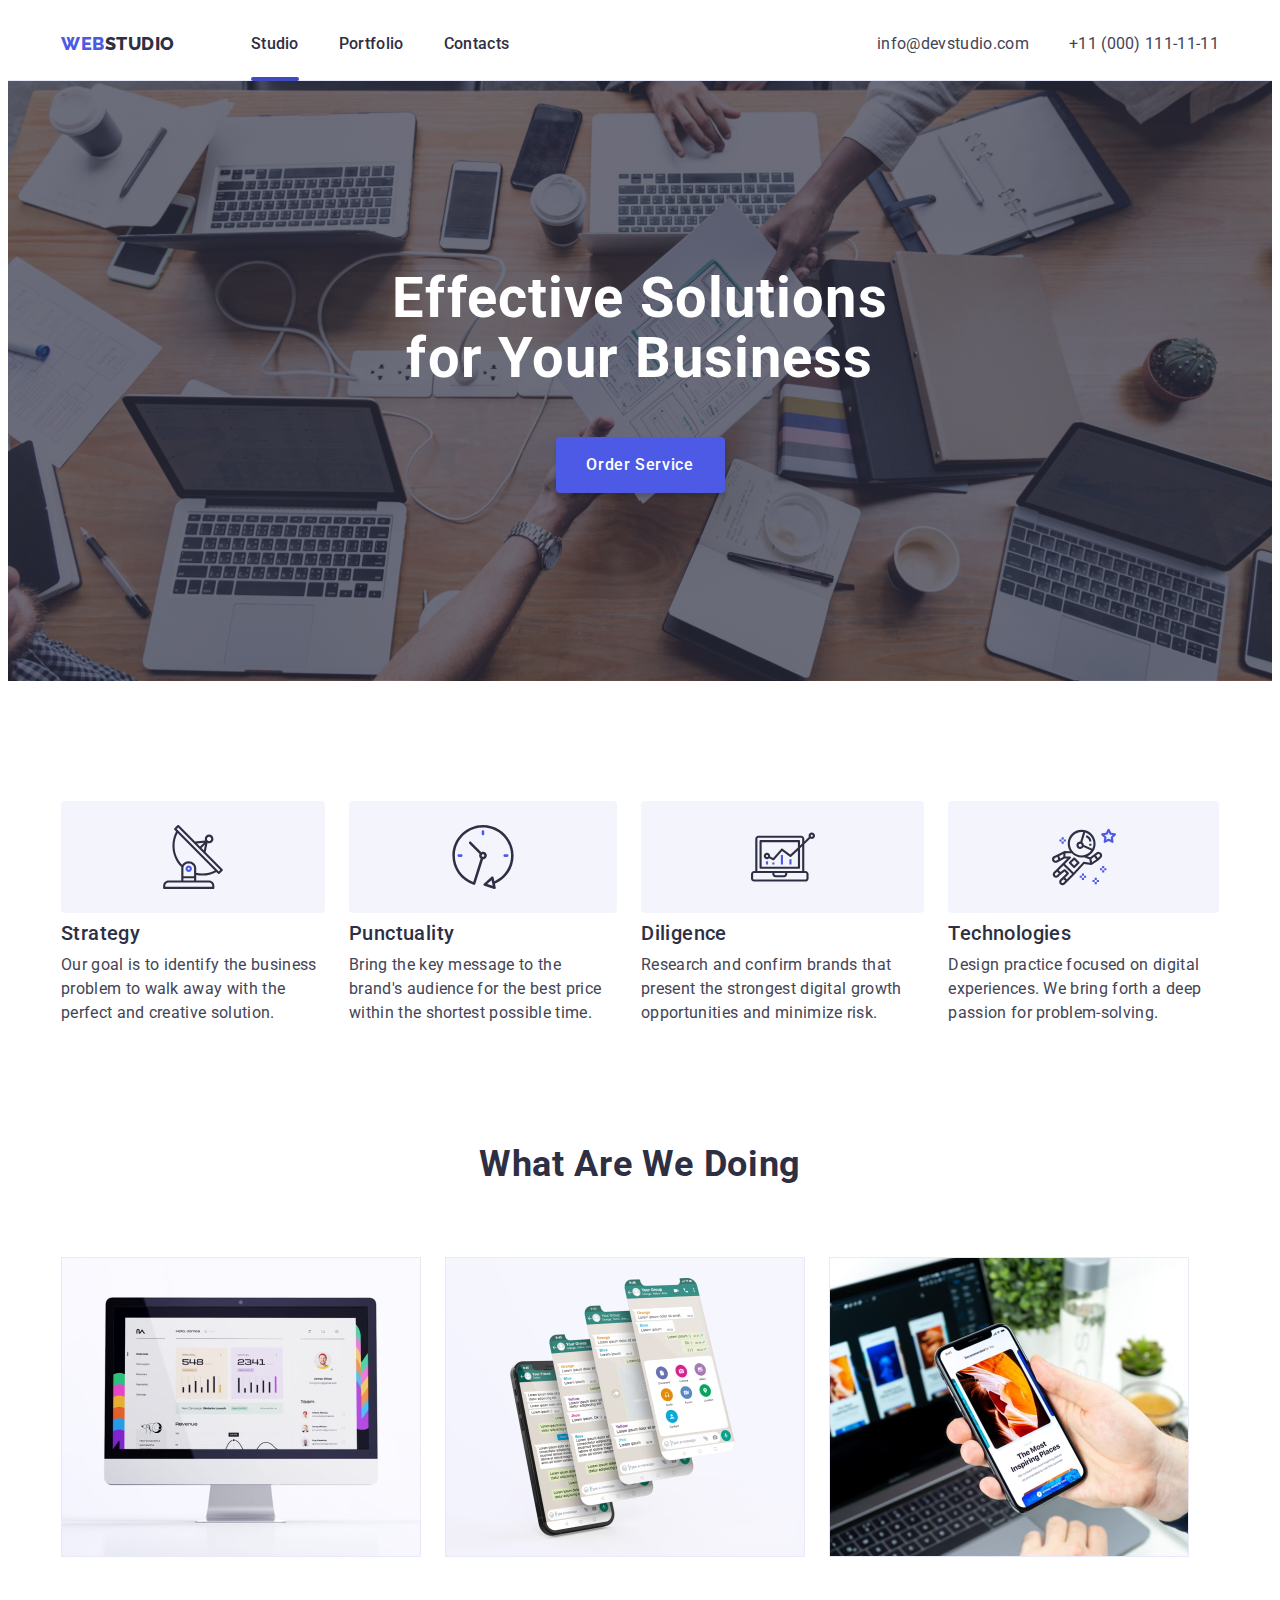
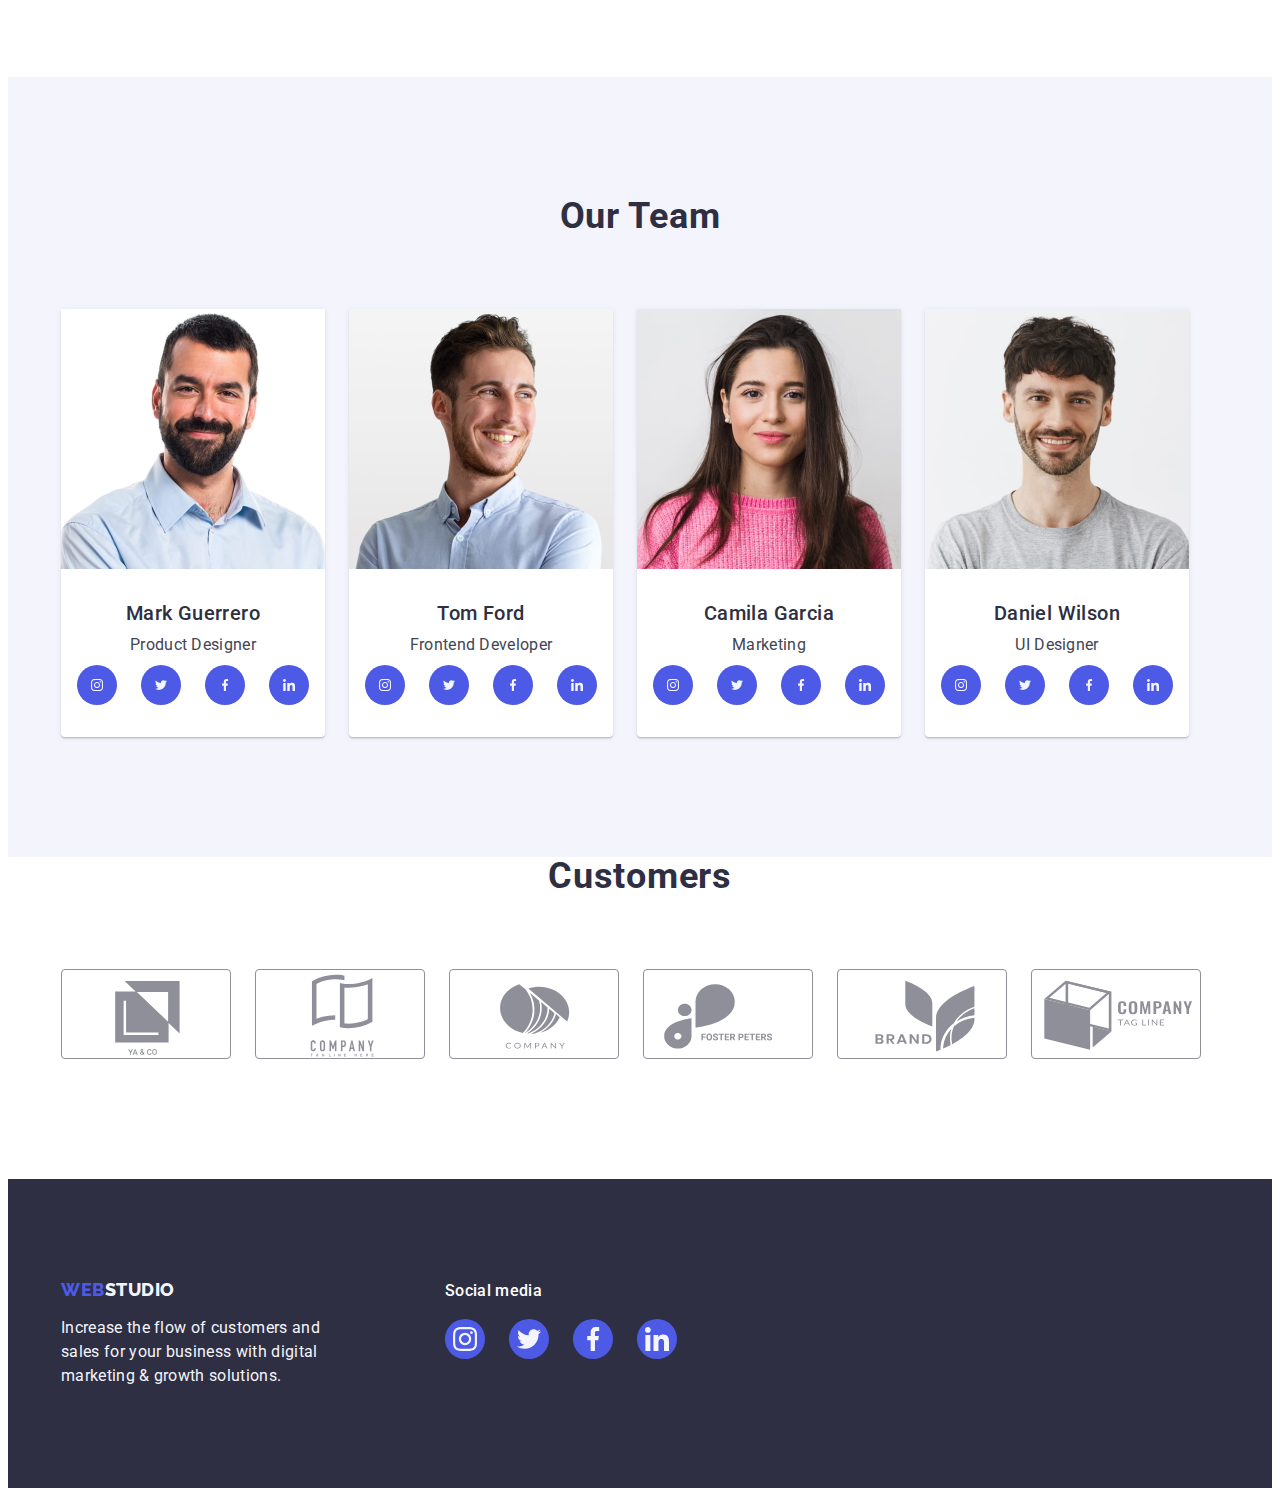
==== index.html @ 21961595 "end homework" ====
<!DOCTYPE html>
<html lang="en">
  <head>
    <meta charset="UTF-8" />
    <meta http-equiv="X-UA-Compatible" content="IE=edge" />
    <meta name="viewport" content="width=device-width, initial-scale=1.0" />
    <title>WebStudio</title>
    <link rel="preconnect" href="https://fonts.googleapis.com" />
    <link rel="preconnect" href="https://fonts.gstatic.com" crossorigin />
    <link
      href="https://fonts.googleapis.com/css2?family=Raleway:wght@800&family=Roboto:wght@400;500;700&display=swap"
      rel="stylesheet"
    />
    <link
      rel="stylesheet"
      href="https://cdnjs.cloudflare.com/ajax/libs/modern-normalize/2.0.0/modern-normalize.min.css"
      integrity="sha512-4xo8blKMVCiXpTaLzQSLSw3KFOVPWhm/TRtuPVc4WG6kUgjH6J03IBuG7JZPkcWMxJ5huwaBpOpnwYElP/m6wg=="
      crossorigin="anonymous"
      referrerpolicy="no-referrer"
    />
    <link rel="stylesheet" href="./css/style.css" />
  </head>

  <body>
    <!-- header -->
    <header class="header">
      <div class="header-container container">
        <nav class="header-nav">
          <a class="logo link" href="./index.html"
            >Web<span class="logo-part-header">Studio</span></a
          >
          <ul class="nav-list list">
            <li><a class="nav-link active link" href="./index.html">Studio</a></li>
            <li><a class="nav-link link" href="./portfolio.html">Portfolio</a></li>
            <li><a class="nav-link link" href="">Contacts</a></li>
          </ul>
        </nav>
        <address class="header-contacts">
          <ul class="contacts-list list">
            <li>
              <a class="contacts-item link" href="mailto:info@devstudio.com">info@devstudio.com</a>
            </li>
            <li><a class="contacts-item link" href="tel:+110001111111">+11 (000) 111-11-11</a></li>
          </ul>
        </address>
      </div>
    </header>
    <!-- main -->
    <main>
      <!-- hero -->
      <section class="hero">
        <div class="hero-container container">
          <h1 class="hero-title">Effective Solutions for Your Business</h1>
          <button class="hero-btn" type="button" data-modal-open>Order Service</button>
        </div>
      </section>
      <!-- our qualities -->
      <section class="qualities">
        <div class="container">
          <h2 class="visually-hidden">Our qualities</h2>
          <ul class="qualities-list list">
            <li class="qualities-item list-item">
              <div class="qualities-icon-container">
                <svg width="64" height="64" class="qualities-icon">
                  <use href="./images/icons.svg#icon-antenna"></use>
                </svg>
              </div>
              <h3 class="qualities-title list-title">Strategy</h3>
              <p class="list-text">
                Our goal is to identify the business problem to walk away with the perfect and
                creative solution.
              </p>
            </li>
            <li class="qualities-item list-item">
              <div class="qualities-icon-container">
                <svg width="64" height="64" class="qualities-icon">
                  <use href="./images/icons.svg#icon-clock"></use>
                </svg>
              </div>
              <h3 class="qualities-title list-title">Punctuality</h3>
              <p class="list-text">
                Bring the key message to the brand's audience for the best price within the shortest
                possible time.
              </p>
            </li>
            <li class="qualities-item list-item">
              <div class="qualities-icon-container">
                <svg width="64" height="64" class="qualities-icon">
                  <use href="./images/icons.svg#icon-diagram"></use>
                </svg>
              </div>
              <h3 class="qualities-title list-title">Diligence</h3>
              <p class="list-text">
                Research and confirm brands that present the strongest digital growth opportunities
                and minimize risk.
              </p>
            </li>
            <li class="qualities-item list-item">
              <div class="qualities-icon-container">
                <svg width="64" height="64" class="qualities-icon">
                  <use href="./images/icons.svg#icon-astronaut"></use>
                </svg>
              </div>
              <h3 class="qualities-title list-title">Technologies</h3>
              <p class="list-text">
                Design practice focused on digital experiences. We bring forth a deep passion for
                problem-solving.
              </p>
            </li>
          </ul>
        </div>
      </section>
      <!-- What are we doing -->
      <section class="our-work">
        <div class="container">
          <h2 class="work-title">What are we doing</h2>
          <ul class="work-list list">
            <li class="work-item">
              <img src="./images/our_work1.jpg" alt="Website" width="360" height="300" />
            </li>
            <li class="work-item">
              <img src="./images/our_work2.jpg" alt="Mobile app" width="360" height="300" />
            </li>
            <li class="work-item">
              <img src="./images/our_work3.jpg" alt="Adaptive layout" width="360" height="300" />
            </li>
          </ul>
        </div>
      </section>
      <!-- our team -->
      <section class="our-team">
        <div class="team-container container">
          <h2 class="team-title">Our Team</h2>
          <ul class="team-list list">
            <li class="team-card">
              <img src="./images/card1.jpg" alt="Photocard" width="264" height="260" />
              <div class="card-container">
                <h3 class="teamcard-title list-title">Mark Guerrero</h3>
                <p class="teamcard-text list-text">Product Designer</p>
                <ul class="card-soc-list">
                  <li class="card-soc-item list">
                    <a class="card-soc-link" href="" target="_blank" rel="no-referrer noopener"
                      ><svg width="12" height="12" class="card-soc-icon">
                        <use href="./images/icons.svg#icon-instagram"></use>
                      </svg>
                    </a>
                  </li>
                  <li class="card-soc-item list">
                    <a class="card-soc-link" href="" target="_blank" rel="no-referrer noopener"
                      ><svg width="12" height="12" class="card-soc-icon">
                        <use href="./images/icons.svg#icon-twitter"></use>
                      </svg>
                    </a>
                  </li>
                  <li class="card-soc-item list">
                    <a class="card-soc-link" href="" target="_blank" rel="no-referrer noopener"
                      ><svg width="12" height="12" class="card-soc-icon">
                        <use href="./images/icons.svg#icon-facebook"></use>
                      </svg>
                    </a>
                  </li>
                  <li class="card-soc-item list">
                    <a class="card-soc-link" href="" target="_blank" rel="no-referrer noopener"
                      ><svg width="12" height="12" class="card-soc-icon">
                        <use href="./images/icons.svg#icon-linkedin"></use>
                      </svg>
                    </a>
                  </li>
                </ul>
              </div>
            </li>
            <li class="team-card">
              <img src="./images/card2.jpg" alt="Photocard" width="264" height="260" />
              <div class="card-container">
                <h3 class="teamcard-title list-title">Tom Ford</h3>
                <p class="teamcard-text list-text">Frontend Developer</p>
                <ul class="card-soc-list">
                  <li class="card-soc-item list">
                    <a class="card-soc-link" href="" target="_blank" rel="no-referrer noopener"
                      ><svg width="12" height="12" class="card-soc-icon">
                        <use href="./images/icons.svg#icon-instagram"></use>
                      </svg>
                    </a>
                  </li>
                  <li class="card-soc-item list">
                    <a class="card-soc-link" href="" target="_blank" rel="no-referrer noopener"
                      ><svg width="12" height="12" class="card-soc-icon">
                        <use href="./images/icons.svg#icon-twitter"></use>
                      </svg>
                    </a>
                  </li>
                  <li class="card-soc-item list">
                    <a class="card-soc-link" href="" target="_blank" rel="no-referrer noopener"
                      ><svg width="12" height="12" class="card-soc-icon">
                        <use href="./images/icons.svg#icon-facebook"></use>
                      </svg>
                    </a>
                  </li>
                  <li class="card-soc-item list">
                    <a class="card-soc-link" href="" target="_blank" rel="no-referrer noopener"
                      ><svg width="12" height="12" class="card-soc-icon">
                        <use href="./images/icons.svg#icon-linkedin"></use>
                      </svg>
                    </a>
                  </li>
                </ul>
              </div>
            </li>
            <li class="team-card">
              <img src="./images/card3.jpg" alt="Photocard" width="264" height="260" />
              <div class="card-container">
                <h3 class="teamcard-title list-title">Camila Garcia</h3>
                <p class="teamcard-text list-text">Marketing</p>
                <ul class="card-soc-list">
                  <li class="card-soc-item list">
                    <a class="card-soc-link" href="" target="_blank" rel="no-referrer noopener"
                      ><svg width="12" height="12" class="card-soc-icon">
                        <use href="./images/icons.svg#icon-instagram"></use>
                      </svg>
                    </a>
                  </li>
                  <li class="card-soc-item list">
                    <a class="card-soc-link" href="" target="_blank" rel="no-referrer noopener"
                      ><svg width="12" height="12" class="card-soc-icon">
                        <use href="./images/icons.svg#icon-twitter"></use>
                      </svg>
                    </a>
                  </li>
                  <li class="card-soc-item list">
                    <a class="card-soc-link" href="" target="_blank" rel="no-referrer noopener"
                      ><svg width="12" height="12" class="card-soc-icon">
                        <use href="./images/icons.svg#icon-facebook"></use>
                      </svg>
                    </a>
                  </li>
                  <li class="card-soc-item list">
                    <a class="card-soc-link" href="" target="_blank" rel="no-referrer noopener"
                      ><svg width="12" height="12" class="card-soc-icon">
                        <use href="./images/icons.svg#icon-linkedin"></use>
                      </svg>
                    </a>
                  </li>
                </ul>
              </div>
            </li>
            <li class="team-card">
              <img src="./images/card4.jpg" alt="Photocard" width="264" height="260" />
              <div class="card-container">
                <h3 class="teamcard-title list-title">Daniel Wilson</h3>
                <p class="teamcard-text list-text">UI Designer</p>
                <ul class="card-soc-list">
                  <li class="card-soc-item list">
                    <a class="card-soc-link" href="" target="_blank" rel="no-referrer noopener"
                      ><svg width="12" height="12" class="card-soc-icon">
                        <use href="./images/icons.svg#icon-instagram"></use>
                      </svg>
                    </a>
                  </li>
                  <li class="card-soc-item list">
                    <a class="card-soc-link" href="" target="_blank" rel="no-referrer noopener"
                      ><svg width="12" height="12" class="card-soc-icon">
                        <use href="./images/icons.svg#icon-twitter"></use>
                      </svg>
                    </a>
                  </li>
                  <li class="card-soc-item list">
                    <a class="card-soc-link" href="" target="_blank" rel="no-referrer noopener"
                      ><svg width="12" height="12" class="card-soc-icon">
                        <use href="./images/icons.svg#icon-facebook"></use>
                      </svg>
                    </a>
                  </li>
                  <li class="card-soc-item list">
                    <a class="card-soc-link" href="" target="_blank" rel="no-referrer noopener"
                      ><svg width="12" height="12" class="card-soc-icon">
                        <use href="./images/icons.svg#icon-linkedin"></use>
                      </svg>
                    </a>
                  </li>
                </ul>
              </div>
            </li>
          </ul>
        </div>
      </section>
      <section class="customers container">
        <h2 class="customers-title">Customers</h2>
        <ul class="customers-list">
          <li class="customers-item list">
            <svg class="customers-icon" width="168" height="88">
              <use href="./images/icons.svg#icon-customer-logo1"></use>
            </svg>
          </li>
          <li class="customers-item list">
            <svg class="customers-icon" width="168" height="88">
              <use href="./images/icons.svg#icon-customer-logo2"></use>
            </svg>
          </li>
          <li class="customers-item list">
            <svg class="customers-icon" width="168" height="88">
              <use href="./images/icons.svg#icon-customer-logo3"></use>
            </svg>
          </li>
          <li class="customers-item list">
            <svg class="customers-icon" width="168" height="88">
              <use href="./images/icons.svg#icon-customer-logo4"></use>
            </svg>
          </li>
          <li class="customers-item list">
            <svg class="customers-icon" width="168" height="88">
              <use href="./images/icons.svg#icon-customer-logo5"></use>
            </svg>
          </li>
          <li class="customers-item list">
            <svg class="customers-icon" width="168" height="88">
              <use href="./images/icons.svg#icon-customer-logo6"></use>
            </svg>
          </li>
        </ul>
      </section>
    </main>
    <!-- footer -->
    <footer class="footer">
      <div class="footer-container container">
        <div class="footer-desc">
          <a class="logo-footer link" href="./index.html"
            >Web<span class="logo-part-footer">Studio</span></a
          >
          <p class="footer-text">
            Increase the flow of customers and sales for your business with digital marketing &
            growth solutions.
          </p>
        </div>
        <div class="footer-social">
          <p class="footer-social-text">Social media</p>
          <ul class="footer-soc-list">
            <li class="footer-soc-item list">
              <a class="footer-soc-link" href="" target="_blank" rel="no-referrer noopener"
                ><svg width="24" height="24" class="footer-soc-icon">
                  <use href="./images/icons.svg#icon-instagram"></use>
                </svg>
              </a>
            </li>
            <li class="footer-soc-item list">
              <a class="footer-soc-link" href="" target="_blank" rel="no-referrer noopener"
                ><svg width="24" height="24" class="footer-soc-icon">
                  <use href="./images/icons.svg#icon-twitter"></use>
                </svg>
              </a>
            </li>
            <li class="footer-soc-item list">
              <a class="footer-soc-link" href="" target="_blank" rel="no-referrer noopener"
                ><svg width="24" height="24" class="footer-soc-icon">
                  <use href="./images/icons.svg#icon-facebook"></use>
                </svg>
              </a>
            </li>
            <li class="footer-soc-item list">
              <a class="footer-soc-link" href="" target="_blank" rel="no-referrer noopener"
                ><svg width="24" height="24" class="footer-soc-icon">
                  <use href="./images/icons.svg#icon-linkedin"></use>
                </svg>
              </a>
            </li>
          </ul>
        </div>
      </div>
    </footer>
    <div class="backdrop is-hidden" data-modal>
      <div class="modal">
        <button class="close-btn" type="button" data-modal-close>
          <svg width="8" height="8"><use href="./images/icons.svg#icon-close"></use></svg>
        </button>
      </div>
    </div>
    <script src="./js/modal.js"></script>
  </body>
</html>
---- css/style.css ----
:root {
  --primary-brand: #4d5ae5;
  --pressed-state: #404bbf;
  --dark: #2e2f42;
  --success: #31d0aa;
  --text: #434455;
  --subtl-text: #8e8f99;
  --accent: #e7e9fc;
  --light: #f4f4fd;
  --white-background: #ffffff;
  --modal-background: #fcfcfc;
  --transition: 250ms cubic-bezier(0.4, 0, 0.2, 1);
}
h1,
h2,
h3,
h4,
h5,
h6,
p {
  margin-top: 0;
  margin-bottom: 0;
}
ul {
  padding-left: 0;
}
body {
  font-family: 'Roboto', sans-serif;
  color: #434455;
  background-color: #ffffff;
}

img {
  display: block;
}

.container {
  width: 100%;
  max-width: 1158px;
  padding: 0 15px;
  margin: 0 auto;
}
/* header */
.link {
  text-decoration: none;
}

.list {
  list-style: none;
  margin-top: 0;
  margin-bottom: 0;
  padding-left: 0;
}
.visually-hidden {
  position: absolute;
  width: 1px;
  height: 1px;
  margin: -1px;
  border: 0;
  padding: 0;
  white-space: nowrap;
  clip-path: inset(100%);
  clip: rect(0 0 0 0);
  overflow: hidden;
}
.header {
  padding: 24px 0;
  border-bottom: 1px solid #e7e9fc;
}
.header-container {
  display: flex;
  align-items: center;
}
.header-nav {
  display: flex;
  align-items: center;
}

.nav-list {
  display: flex;
  gap: 40px;
}
.logo {
  font-family: 'Raleway', sans-serif;
  font-weight: 800;
  font-size: 18px;
  line-height: 1.17;
  letter-spacing: 0.03em;
  text-transform: uppercase;
  color: var(--primary-brand);
  margin-right: 76px;
}

.logo-part-header {
  font-family: 'Raleway', sans-serif;
  font-weight: 800;
  font-size: 18px;
  line-height: 1.17;
  letter-spacing: 0.03em;
  text-transform: uppercase;
  color: var(--dark);
}

.nav-link {
  font-weight: 500;
  font-size: 16px;
  line-height: 1.5;
  letter-spacing: 0.02em;
  color: var(--dark);
  padding: 24px 0;
  transition: color var(--transition);
}
.active {
  position: relative;
}
.active::after {
  content: '';
  position: absolute;
  width: 100%;
  height: 4px;
  background-color: #404bbf;
  left: 0;
  bottom: -4px;
  border-radius: 2px;
}

.nav-link:hover,
.nav-link:focus,
.nav-link:active {
  color: #404bbf;
}

.header-contacts {
  font-style: normal;
  margin-left: auto;
}

.contacts-list {
  display: flex;
  gap: 40px;
}

.contacts-item {
  font-size: 16px;
  line-height: 1.5;
  letter-spacing: 0.02em;
  color: var(--text);
  text-decoration: none;
  transition: color var(--transition);
}

.contacts-item:hover,
.contacts-item:focus {
  color: var(--pressed-state);
}

/* main */
/* hero */
.hero {
  background-image: linear-gradient(100deg, rgba(46, 47, 66, 0.7) 0%, rgba(46, 47, 66, 0.7) 100%),
    url(../images/hero.jpg);
  background-repeat: no-repeat;
  background-position: center;
  background-size: cover;
  padding-top: 188px;
  padding-bottom: 188px;
}

.hero-title {
  text-align: center;
  font-weight: 700;
  font-size: 56px;
  line-height: 1.07;
  letter-spacing: 0.02em;
  color: var(--white-background);
  max-width: 496px;
  margin: 0 auto 48px;
}

.hero-btn {
  font-family: 'Roboto', sans-serif;
  background-color: var(--primary-brand);
  font-weight: 500;
  font-size: 16px;
  line-height: 1.5;
  letter-spacing: 0.04em;
  color: var(--white-background);
  cursor: pointer;
  border-radius: 4px;
  box-shadow: 0px 4px 4px rgba(0, 0, 0, 0.15);
  min-width: 169px;
  height: 56px;
  margin-left: auto;
  margin-right: auto;
  border: none;
  display: block;
  transition: background-color var(--transition);
}

.hero-btn:hover,
.hero-btn:focus {
  background-color: var(--pressed-state);
}

/* our qualities */
.qualities {
  padding: 120px 0;
}
.qualities-list {
  display: flex;
  gap: 24px;
}
.qualities-item {
  min-width: 264px;
  position: relative;
}
.qualities-icon-container {
  display: flex;
  justify-content: center;
  align-items: center;
  width: 264;
  height: 112px;
  background: #f4f4fd;
  border-radius: 4px;
  margin-bottom: 8px;
}
.qualities-title {
  margin-bottom: 8px;
}

.list-title {
  font-weight: 500;
  font-size: 20px;
  line-height: 1.2;
  letter-spacing: 0.02em;
  color: var(--dark);
}

.list-text {
  font-size: 16px;
  line-height: 1.5;
  letter-spacing: 0.02em;
  color: var(--text);
}

/* What are we doing */
.our-work {
  padding-bottom: 120px;
}
.work-title {
  text-align: center;
  font-weight: 700;
  font-size: 36px;
  line-height: 1.11;
  letter-spacing: 0.02em;
  text-transform: capitalize;
  color: var(--dark);
  margin-bottom: 72px;
}
.work-list {
  display: flex;
  gap: 24px;
}
/* our team */

.our-team {
  background-color: var(--light);
  padding: 120px 0;
}

.team-title {
  text-align: center;
  font-weight: 700;
  font-size: 36px;
  line-height: 1.11;
  letter-spacing: 0.02em;
  text-transform: capitalize;
  color: var(--dark);
  margin-bottom: 72px;
}
.team-list {
  display: flex;
  gap: 24px;
}
.team-card {
  background: var(--white-background);
  box-shadow: 0px 1px 6px rgba(46, 47, 66, 0.08), 0px 1px 1px rgba(46, 47, 66, 0.16),
    0px 2px 1px rgba(46, 47, 66, 0.08);
  border-radius: 0px 0px 4px 4px;
}
.card-container {
  padding: 32px 16px;
}
.teamcard-title {
  text-align: center;
  margin-bottom: 8px;
}
.teamcard-text {
  text-align: center;
}
.card-soc-list {
  display: flex;
  margin-top: 8px;
  gap: 24px;
}
.card-soc-item {
  display: flex;
}
.card-soc-link {
  display: flex;
  width: 40px;
  height: 40px;
  border-radius: 50%;
  background-color: #4d5ae5;
  align-items: center;
  justify-content: center;
  transition: background-color var(--transition);
}
.card-soc-link:hover,
.card-soc-link:focus {
  background-color: #404bbf;
}
.card-soc-icon {
  fill: var(--light);
}

.customers-title {
  text-align: center;
  font-weight: 700;
  font-size: 36px;
  line-height: 1.11;
  letter-spacing: 0.02em;
  text-transform: capitalize;
  color: var(--dark);
  margin-bottom: 72px;
}
.customers-list {
  display: flex;
  gap: 24px;
  margin: auto 0;
  padding-bottom: 120px;
}
.customers-item {
  display: flex;
}
.customers-icon {
  fill: #8e8f99;
  border: 1px solid #8e8f99;
  border-radius: 4px;
  transition: fill var(--transition);
  cursor: pointer;
}
.customers-icon:hover,
.customers-icon:focus {
  fill: var(--pressed-state);
  border: 1px solid #404bbf;
  border-radius: 4px;
}
/* footer */
.footer {
  background-color: var(--dark);
  padding: 100px 0;
}
.footer-container {
  display: flex;
  gap: 120px;
}
.logo-footer {
  font-family: 'Raleway', sans-serif;
  font-weight: 800;
  font-size: 18px;
  line-height: 1.17;
  letter-spacing: 0.03em;
  text-transform: uppercase;
  color: var(--primary-brand);
  margin-right: 76px;
  display: inline-block;
  margin-bottom: 16px;
}
.logo-part-footer {
  font-family: 'Raleway', sans-serif;
  font-weight: 800;
  font-size: 18px;
  line-height: 1.17;
  letter-spacing: 0.03em;
  text-transform: uppercase;
  color: var(--light);
}

.footer-text {
  font-size: 16px;
  line-height: 1.5;
  letter-spacing: 0.02em;
  color: var(--light);
  width: 264px;
  height: 72px;
}

.footer-social-text {
  font-weight: 500;
  font-size: 16px;
  line-height: calc(24 / 16);
  letter-spacing: 0.02em;
  color: #ffffff;
  margin-bottom: 16px;
}

.footer-soc-list {
  display: flex;
  margin-top: 8px;
  gap: 24px;
}
.footer-soc-item {
  display: flex;
}
.footer-soc-link {
  display: flex;
  width: 40px;
  height: 40px;
  border-radius: 50%;
  background-color: #4d5ae5;
  align-items: center;
  justify-content: center;
  transition: background-color var(--transition);
}
.footer-soc-link:hover,
.footer-soc-link:focus {
  background-color: #31d0aa;
}
.footer-soc-icon {
  fill: var(--light);
}

/* portfolo page */

.portfolio {
  padding-top: 96px;
  padding-bottom: 120px;
}

.btn-list {
  display: flex;
  gap: 24px;
  margin-bottom: 72px;
  justify-content: center;
}

.filter-btn {
  font-family: 'Roboto', sans-serif;
  background-color: var(--light);
  border: 1px solid var(--accent);
  font-weight: 500;
  font-size: 16px;
  line-height: 1.5;
  text-align: center;
  letter-spacing: 0.04em;
  color: var(--primary-brand);
  cursor: pointer;
  padding: 12px 24px;
  border-radius: 4px;
  transition: background-color var(--transition), color var(--transition),
    box-shadow var(--transition);
}

.filter-btn:focus,
.filter-btn:hover {
  background-color: var(--pressed-state);
  color: var(--white-background);
  border: 1px solid transparent;
  box-shadow: 0px 3px 1px rgba(0, 0, 0, 0.1), 0px 2px 1px rgba(0, 0, 0, 0.08),
    0px 2px 2px rgba(0, 0, 0, 0.12);
  border-radius: 4px;
}

.portfolio-list {
  display: flex;
  row-gap: 48px;
  column-gap: 24px;
  flex-wrap: wrap;
}

.portfolio-card {
  max-width: calc((100% - 48px) / 3);
  background: #ffffff;
  overflow: hidden;
}
.portfolio-container {
  padding: 32px 16px;
  border: 1px solid #e7e9fc;
  border-top: none;
}
.card-title {
  text-align: start;
  margin-bottom: 8px;
}

.card-text {
  text-align: start;
}

.portfolio-cover-block {
  position: relative;
  overflow: hidden;
}
.portfolio-cover-text {
  font-size: 16px;
  line-height: calc(24 / 16);
  letter-spacing: 0.02em;
  color: #f4f4fd;
  background-color: #4d5ae5;
  height: 100%;
  padding: 40px 32px 164px;
  position: absolute;
  top: 0;
  left: 0;
  transform: translateY(100%);
  transition: transform var(--transition);
}
.portfolio-card:hover .portfolio-cover-text,
.portfolio-card:focus .portfolio-cover-text {
  transform: translateY(0);
}

.backdrop {
  width: 100%;
  height: 100%;
  position: fixed;
  top: 0;
  background-color: rgba(46, 47, 66, 0.4);
  z-index: 999;
  transition: visibility var(--transition), opacity var(--transition);
}

.modal {
  position: absolute;
  top: 50%;
  left: 50%;
  transform: translate(-50%, -50%) scale(1);
  transition: transform var(--transition);
  width: 408px;
  min-height: 584px;
  background-color: #fcfcfc;
  box-shadow: 0px 1px 1px rgba(0, 0, 0, 0.14), 0px 1px 3px rgba(0, 0, 0, 0.12),
    0px 2px 1px rgba(0, 0, 0, 0.2);
  border-radius: 4px;
}

.backdrop.is-hidden .modal {
  transform: translate(-50%, -50%) scale(0);
}
.close-btn {
  width: 24px;
  height: 24px;
  border-radius: 50%;
  background: #e7e9fc;
  border: 1px solid rgba(0, 0, 0, 0.1);
  cursor: pointer;
  position: absolute;
  right: 24px;
  top: 24px;
}
.is-hidden {
  visibility: hidden;
  opacity: 0;
  pointer-events: none;
}
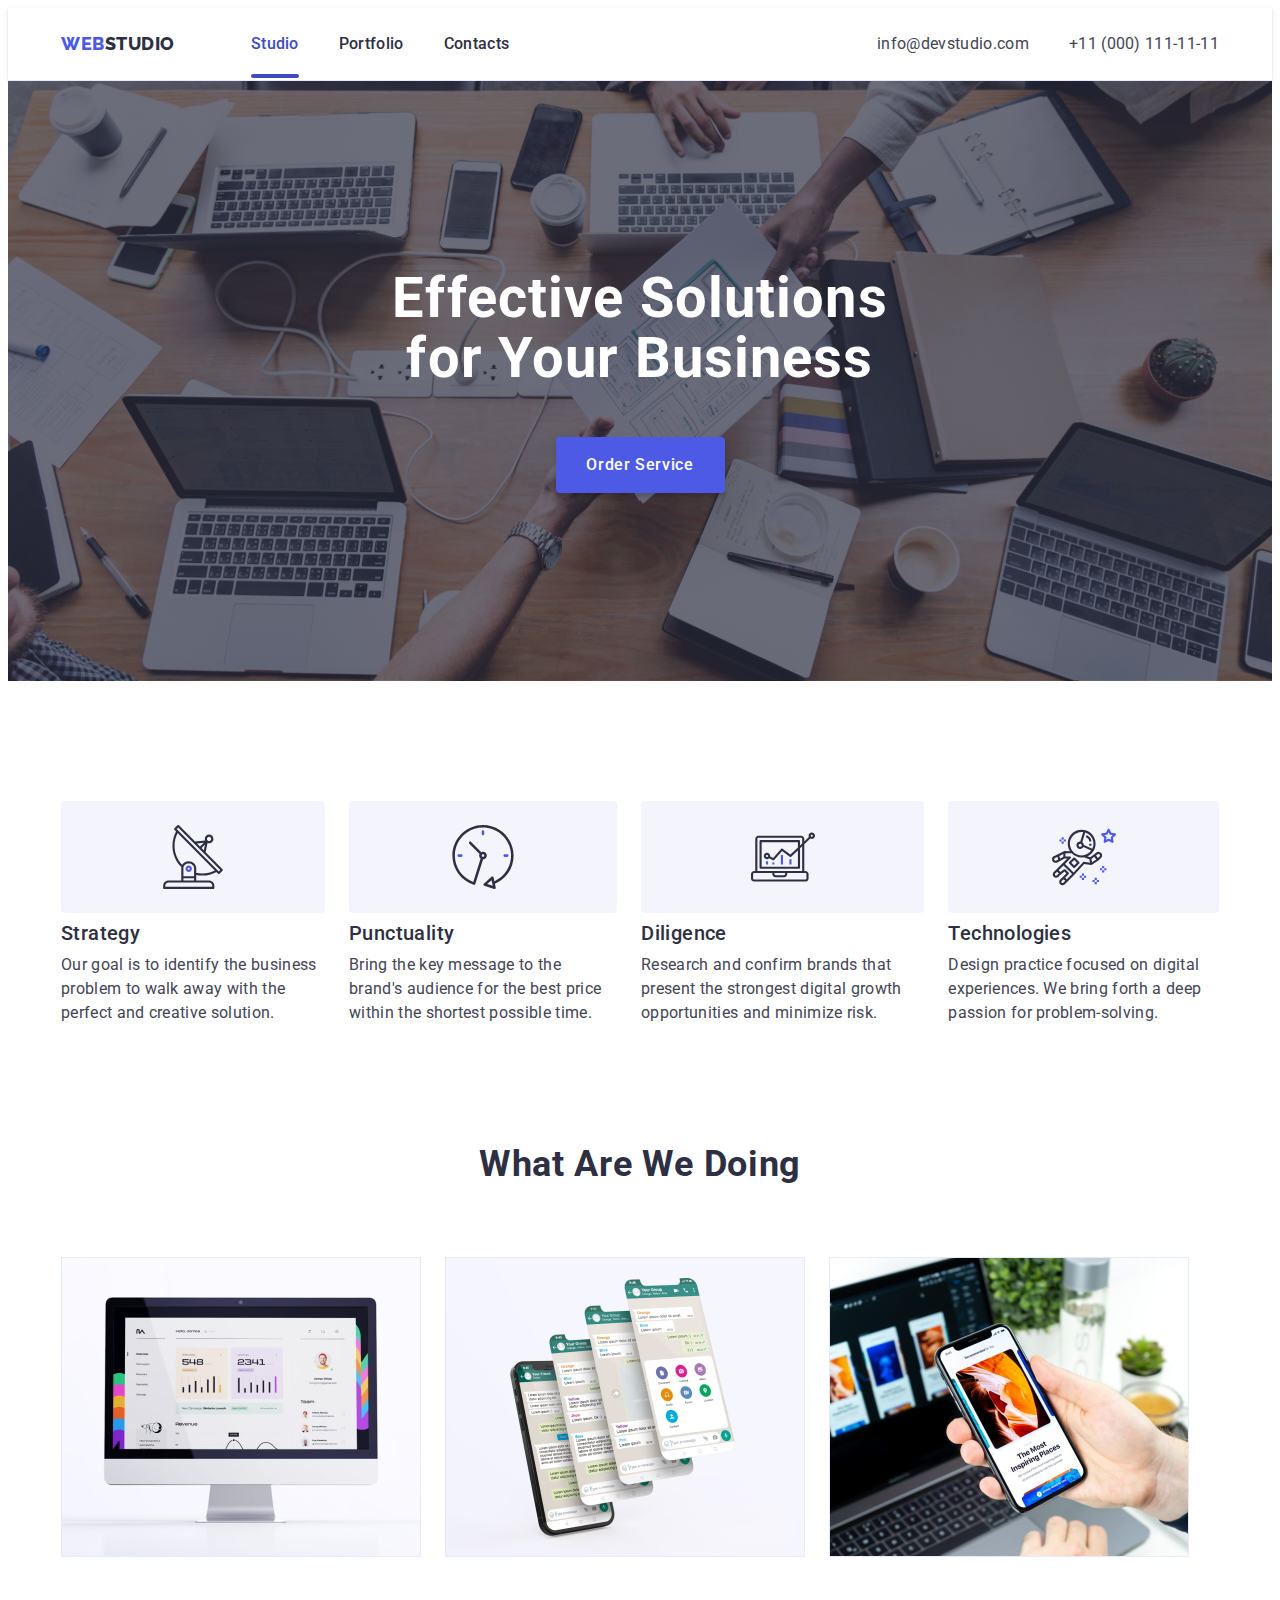
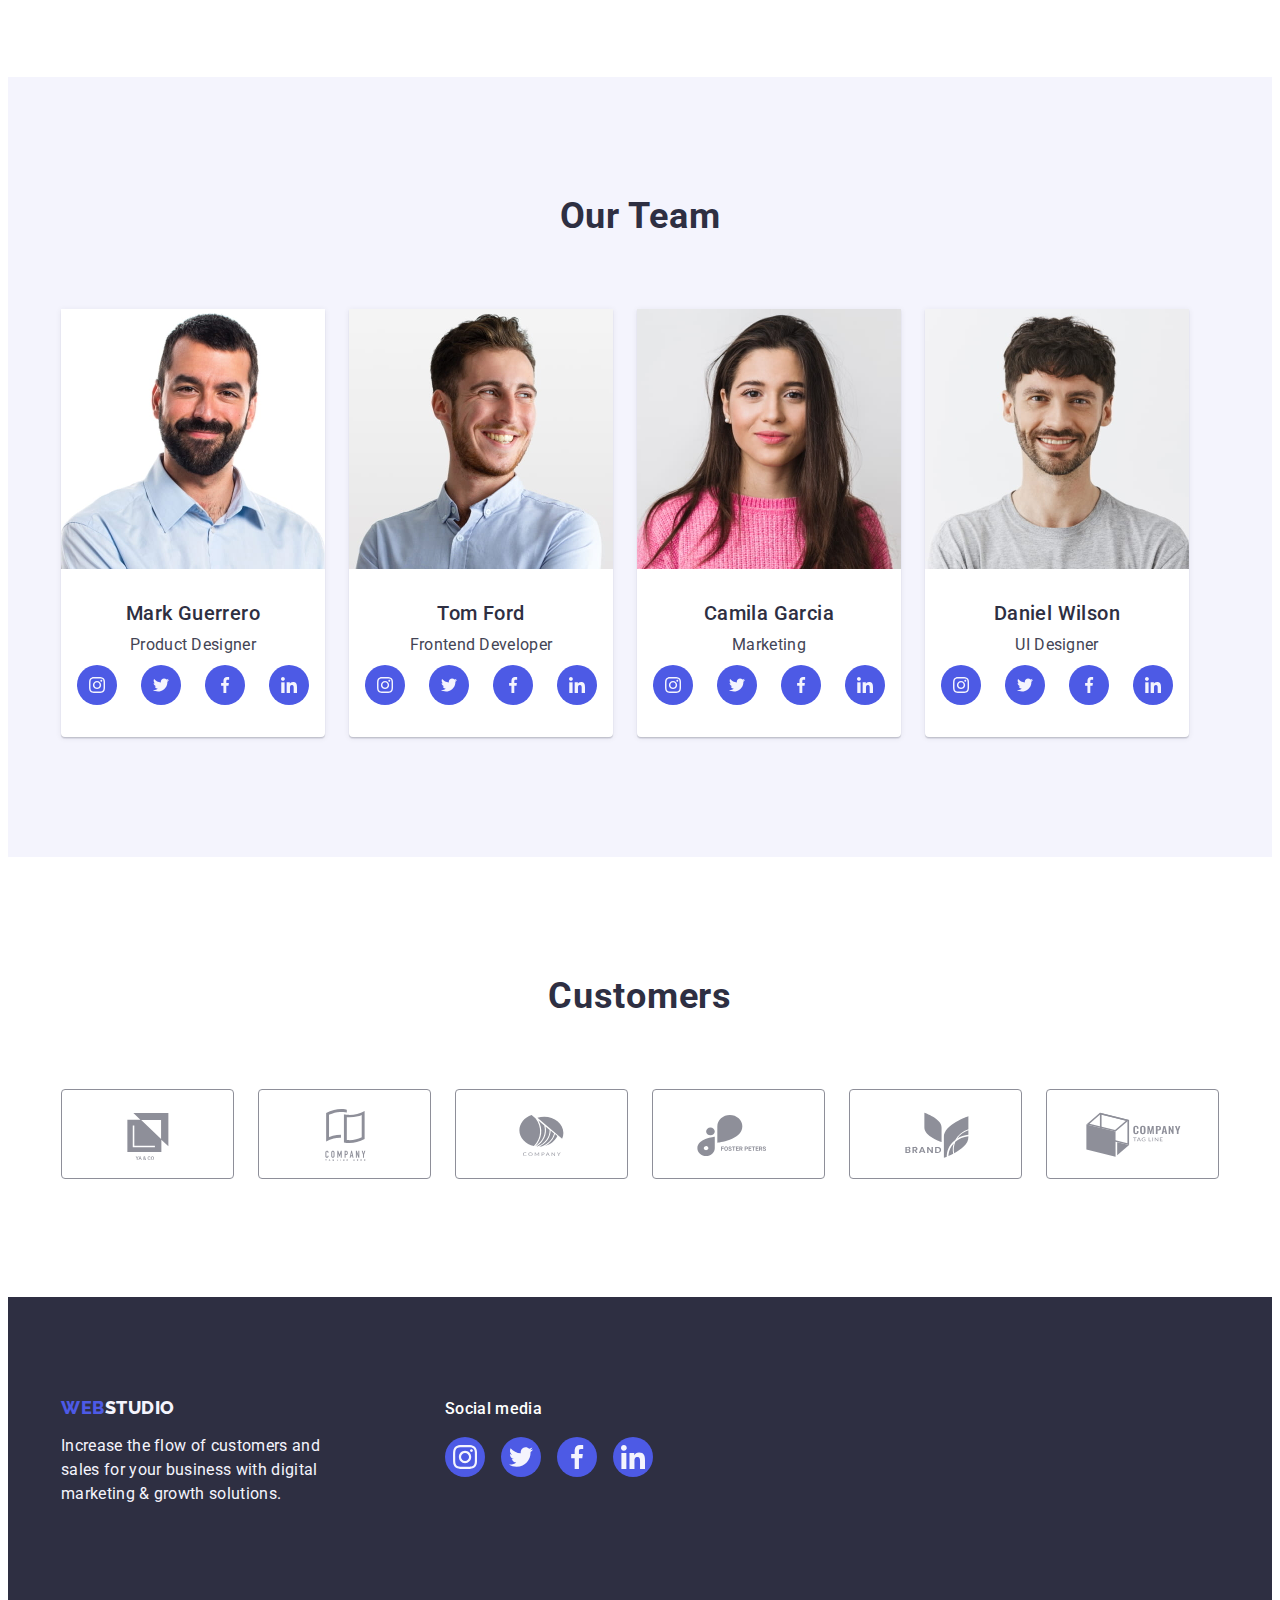
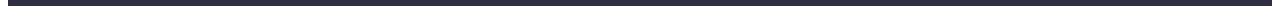
==== commit fc5b7c0e: "rework" ====
--- a/index.html
+++ b/index.html
@@ -45,6 +45,7 @@
         </address>
       </div>
     </header>
+
     <!-- main -->
     <main>
       <!-- hero -->
@@ -54,6 +55,7 @@
           <button class="hero-btn" type="button" data-modal-open>Order Service</button>
         </div>
       </section>
+
       <!-- our qualities -->
       <section class="qualities">
         <div class="container">
@@ -110,6 +112,7 @@
           </ul>
         </div>
       </section>
+
       <!-- What are we doing -->
       <section class="our-work">
         <div class="container">
@@ -127,6 +130,7 @@
           </ul>
         </div>
       </section>
+
       <!-- our team -->
       <section class="our-team">
         <div class="team-container container">
@@ -140,28 +144,28 @@
                 <ul class="card-soc-list">
                   <li class="card-soc-item list">
                     <a class="card-soc-link" href="" target="_blank" rel="no-referrer noopener"
-                      ><svg width="12" height="12" class="card-soc-icon">
+                      ><svg width="16" height="16" class="card-soc-icon">
                         <use href="./images/icons.svg#icon-instagram"></use>
                       </svg>
                     </a>
                   </li>
                   <li class="card-soc-item list">
                     <a class="card-soc-link" href="" target="_blank" rel="no-referrer noopener"
-                      ><svg width="12" height="12" class="card-soc-icon">
+                      ><svg width="16" height="16" class="card-soc-icon">
                         <use href="./images/icons.svg#icon-twitter"></use>
                       </svg>
                     </a>
                   </li>
                   <li class="card-soc-item list">
                     <a class="card-soc-link" href="" target="_blank" rel="no-referrer noopener"
-                      ><svg width="12" height="12" class="card-soc-icon">
+                      ><svg width="16" height="16" class="card-soc-icon">
                         <use href="./images/icons.svg#icon-facebook"></use>
                       </svg>
                     </a>
                   </li>
                   <li class="card-soc-item list">
                     <a class="card-soc-link" href="" target="_blank" rel="no-referrer noopener"
-                      ><svg width="12" height="12" class="card-soc-icon">
+                      ><svg width="16" height="16" class="card-soc-icon">
                         <use href="./images/icons.svg#icon-linkedin"></use>
                       </svg>
                     </a>
@@ -177,28 +181,28 @@
                 <ul class="card-soc-list">
                   <li class="card-soc-item list">
                     <a class="card-soc-link" href="" target="_blank" rel="no-referrer noopener"
-                      ><svg width="12" height="12" class="card-soc-icon">
+                      ><svg width="16" height="16" class="card-soc-icon">
                         <use href="./images/icons.svg#icon-instagram"></use>
                       </svg>
                     </a>
                   </li>
                   <li class="card-soc-item list">
                     <a class="card-soc-link" href="" target="_blank" rel="no-referrer noopener"
-                      ><svg width="12" height="12" class="card-soc-icon">
+                      ><svg width="16" height="16" class="card-soc-icon">
                         <use href="./images/icons.svg#icon-twitter"></use>
                       </svg>
                     </a>
                   </li>
                   <li class="card-soc-item list">
                     <a class="card-soc-link" href="" target="_blank" rel="no-referrer noopener"
-                      ><svg width="12" height="12" class="card-soc-icon">
+                      ><svg width="16" height="16" class="card-soc-icon">
                         <use href="./images/icons.svg#icon-facebook"></use>
                       </svg>
                     </a>
                   </li>
                   <li class="card-soc-item list">
                     <a class="card-soc-link" href="" target="_blank" rel="no-referrer noopener"
-                      ><svg width="12" height="12" class="card-soc-icon">
+                      ><svg width="16" height="16" class="card-soc-icon">
                         <use href="./images/icons.svg#icon-linkedin"></use>
                       </svg>
                     </a>
@@ -214,28 +218,28 @@
                 <ul class="card-soc-list">
                   <li class="card-soc-item list">
                     <a class="card-soc-link" href="" target="_blank" rel="no-referrer noopener"
-                      ><svg width="12" height="12" class="card-soc-icon">
+                      ><svg width="16" height="16" class="card-soc-icon">
                         <use href="./images/icons.svg#icon-instagram"></use>
                       </svg>
                     </a>
                   </li>
                   <li class="card-soc-item list">
                     <a class="card-soc-link" href="" target="_blank" rel="no-referrer noopener"
-                      ><svg width="12" height="12" class="card-soc-icon">
+                      ><svg width="16" height="16" class="card-soc-icon">
                         <use href="./images/icons.svg#icon-twitter"></use>
                       </svg>
                     </a>
                   </li>
                   <li class="card-soc-item list">
                     <a class="card-soc-link" href="" target="_blank" rel="no-referrer noopener"
-                      ><svg width="12" height="12" class="card-soc-icon">
+                      ><svg width="16" height="16" class="card-soc-icon">
                         <use href="./images/icons.svg#icon-facebook"></use>
                       </svg>
                     </a>
                   </li>
                   <li class="card-soc-item list">
                     <a class="card-soc-link" href="" target="_blank" rel="no-referrer noopener"
-                      ><svg width="12" height="12" class="card-soc-icon">
+                      ><svg width="16" height="16" class="card-soc-icon">
                         <use href="./images/icons.svg#icon-linkedin"></use>
                       </svg>
                     </a>
@@ -251,28 +255,28 @@
                 <ul class="card-soc-list">
                   <li class="card-soc-item list">
                     <a class="card-soc-link" href="" target="_blank" rel="no-referrer noopener"
-                      ><svg width="12" height="12" class="card-soc-icon">
+                      ><svg width="16" height="16" class="card-soc-icon">
                         <use href="./images/icons.svg#icon-instagram"></use>
                       </svg>
                     </a>
                   </li>
                   <li class="card-soc-item list">
                     <a class="card-soc-link" href="" target="_blank" rel="no-referrer noopener"
-                      ><svg width="12" height="12" class="card-soc-icon">
+                      ><svg width="16" height="16" class="card-soc-icon">
                         <use href="./images/icons.svg#icon-twitter"></use>
                       </svg>
                     </a>
                   </li>
                   <li class="card-soc-item list">
                     <a class="card-soc-link" href="" target="_blank" rel="no-referrer noopener"
-                      ><svg width="12" height="12" class="card-soc-icon">
+                      ><svg width="16" height="16" class="card-soc-icon">
                         <use href="./images/icons.svg#icon-facebook"></use>
                       </svg>
                     </a>
                   </li>
                   <li class="card-soc-item list">
                     <a class="card-soc-link" href="" target="_blank" rel="no-referrer noopener"
-                      ><svg width="12" height="12" class="card-soc-icon">
+                      ><svg width="16" height="16" class="card-soc-icon">
                         <use href="./images/icons.svg#icon-linkedin"></use>
                       </svg>
                     </a>
@@ -283,42 +287,59 @@
           </ul>
         </div>
       </section>
-      <section class="customers container">
-        <h2 class="customers-title">Customers</h2>
-        <ul class="customers-list">
-          <li class="customers-item list">
-            <svg class="customers-icon" width="168" height="88">
-              <use href="./images/icons.svg#icon-customer-logo1"></use>
-            </svg>
-          </li>
-          <li class="customers-item list">
-            <svg class="customers-icon" width="168" height="88">
-              <use href="./images/icons.svg#icon-customer-logo2"></use>
-            </svg>
-          </li>
-          <li class="customers-item list">
-            <svg class="customers-icon" width="168" height="88">
-              <use href="./images/icons.svg#icon-customer-logo3"></use>
-            </svg>
-          </li>
-          <li class="customers-item list">
-            <svg class="customers-icon" width="168" height="88">
-              <use href="./images/icons.svg#icon-customer-logo4"></use>
-            </svg>
-          </li>
-          <li class="customers-item list">
-            <svg class="customers-icon" width="168" height="88">
-              <use href="./images/icons.svg#icon-customer-logo5"></use>
-            </svg>
-          </li>
-          <li class="customers-item list">
-            <svg class="customers-icon" width="168" height="88">
-              <use href="./images/icons.svg#icon-customer-logo6"></use>
-            </svg>
-          </li>
-        </ul>
+
+      <!-- customers -->
+      <section class="customers">
+        <div class="container">
+          <h2 class="customers-title">Customers</h2>
+          <ul class="customers-list">
+            <li class="customers-item list">
+              <a class="customers-link" href="">
+                <svg class="customers-icon" width="104" height="56">
+                  <use href="./images/icons.svg#icon-customer-logo1"></use>
+                </svg>
+              </a>
+            </li>
+            <li class="customers-item list">
+              <a class="customers-link" href="">
+                <svg class="customers-icon" width="104" height="56">
+                  <use href="./images/icons.svg#icon-customer-logo2"></use>
+                </svg>
+              </a>
+            </li>
+            <li class="customers-item list">
+              <a class="customers-link" href="">
+                <svg class="customers-icon" width="104" height="56">
+                  <use href="./images/icons.svg#icon-customer-logo3"></use>
+                </svg>
+              </a>
+            </li>
+            <li class="customers-item list">
+              <a class="customers-link" href="">
+                <svg class="customers-icon" width="104" height="56">
+                  <use href="./images/icons.svg#icon-customer-logo4"></use>
+                </svg>
+              </a>
+            </li>
+            <li class="customers-item list">
+              <a class="customers-link" href="">
+                <svg class="customers-icon" width="104" height="56">
+                  <use href="./images/icons.svg#icon-customer-logo5"></use>
+                </svg>
+              </a>
+            </li>
+            <li class="customers-item list">
+              <a class="customers-link" href="">
+                <svg class="customers-icon" width="104" height="56">
+                  <use href="./images/icons.svg#icon-customer-logo6"></use>
+                </svg>
+              </a>
+            </li>
+          </ul>
+        </div>
       </section>
     </main>
+
     <!-- footer -->
     <footer class="footer">
       <div class="footer-container container">
@@ -366,10 +387,14 @@
         </div>
       </div>
     </footer>
+
+    <!-- modal -->
     <div class="backdrop is-hidden" data-modal>
       <div class="modal">
         <button class="close-btn" type="button" data-modal-close>
-          <svg width="8" height="8"><use href="./images/icons.svg#icon-close"></use></svg>
+          <svg class="btn-icon" width="8" height="8">
+            <use href="./images/icons.svg#icon-close"></use>
+          </svg>
         </button>
       </div>
     </div>
--- a/css/style.css
+++ b/css/style.css
@@ -66,6 +66,8 @@
 .header {
   padding: 24px 0;
   border-bottom: 1px solid #e7e9fc;
+  box-shadow: 0px 2px 1px rgba(46, 47, 66, 0.08), 0px 1px 1px rgba(46, 47, 66, 0.16),
+    0px 1px 6px rgba(46, 47, 66, 0.08);
 }
 .header-container {
   display: flex;
@@ -112,6 +114,7 @@
 }
 .active {
   position: relative;
+  color: #404bbf;
 }
 .active::after {
   content: '';
@@ -120,7 +123,7 @@
   height: 4px;
   background-color: #404bbf;
   left: 0;
-  bottom: -4px;
+  bottom: -1px;
   border-radius: 2px;
 }
 
@@ -157,13 +160,14 @@
 /* main */
 /* hero */
 .hero {
-  background-image: linear-gradient(100deg, rgba(46, 47, 66, 0.7) 0%, rgba(46, 47, 66, 0.7) 100%),
+  background-image: linear-gradient(rgba(46, 47, 66, 0.7), rgba(46, 47, 66, 0.7)),
     url(../images/hero.jpg);
   background-repeat: no-repeat;
   background-position: center;
   background-size: cover;
   padding-top: 188px;
   padding-bottom: 188px;
+  max-width: 1440px;
 }
 
 .hero-title {
@@ -261,8 +265,8 @@
   display: flex;
   gap: 24px;
 }
+
 /* our team */
-
 .our-team {
   background-color: var(--light);
   padding: 120px 0;
@@ -289,7 +293,7 @@
   border-radius: 0px 0px 4px 4px;
 }
 .card-container {
-  padding: 32px 16px;
+  padding: 32px 0;
 }
 .teamcard-title {
   text-align: center;
@@ -302,6 +306,7 @@
   display: flex;
   margin-top: 8px;
   gap: 24px;
+  justify-content: center;
 }
 .card-soc-item {
   display: flex;
@@ -324,6 +329,11 @@
   fill: var(--light);
 }
 
+/* customers */
+.customers {
+  padding: 120px 0;
+}
+
 .customers-title {
   text-align: center;
   font-weight: 700;
@@ -338,24 +348,32 @@
   display: flex;
   gap: 24px;
   margin: auto 0;
-  padding-bottom: 120px;
 }
 .customers-item {
   display: flex;
-}
-.customers-icon {
-  fill: #8e8f99;
+  width: calc((100% - 120px) / 6);
+  height: 88px;
+}
+.customers-link {
+  width: 100%;
+  height: 100%;
   border: 1px solid #8e8f99;
   border-radius: 4px;
-  transition: fill var(--transition);
-  cursor: pointer;
-}
-.customers-icon:hover,
-.customers-icon:focus {
-  fill: var(--pressed-state);
-  border: 1px solid #404bbf;
-  border-radius: 4px;
-}
+  display: flex;
+  align-items: center;
+  justify-content: center;
+  color: var(--subtl-text);
+  transition: color var(--transition), border-color var(--transition);
+}
+.customers-link:hover,
+.customers-link:focus {
+  color: var(--pressed-state);
+  border-color: var(--pressed-state);
+}
+.customers-icon {
+  fill: currentColor;
+}
+
 /* footer */
 .footer {
   background-color: var(--dark);
@@ -363,7 +381,10 @@
 }
 .footer-container {
   display: flex;
-  gap: 120px;
+  align-items: baseline;
+}
+.footer-desc {
+  margin-right: 120px;
 }
 .logo-footer {
   font-family: 'Raleway', sans-serif;
@@ -408,7 +429,7 @@
 .footer-soc-list {
   display: flex;
   margin-top: 8px;
-  gap: 24px;
+  gap: 16px;
 }
 .footer-soc-item {
   display: flex;
@@ -459,7 +480,7 @@
   padding: 12px 24px;
   border-radius: 4px;
   transition: background-color var(--transition), color var(--transition),
-    box-shadow var(--transition);
+    box-shadow var(--transition), border-color var(--transition);
 }
 
 .filter-btn:focus,
@@ -479,10 +500,20 @@
   flex-wrap: wrap;
 }
 
+.portfolio-link {
+  display: block;
+  transition: box-shadow var(--transition);
+}
+
+.portfolio-link:hover,
+.portfolio-link:focus {
+  box-shadow: 0px 1px 6px rgba(46, 47, 66, 0.08), 0px 1px 1px rgba(46, 47, 66, 0.16),
+    0px 2px 1px rgba(46, 47, 66, 0.08);
+}
+
 .portfolio-card {
   max-width: calc((100% - 48px) / 3);
   background: #ffffff;
-  overflow: hidden;
 }
 .portfolio-container {
   padding: 32px 16px;
@@ -509,7 +540,7 @@
   color: #f4f4fd;
   background-color: #4d5ae5;
   height: 100%;
-  padding: 40px 32px 164px;
+  padding: 40px 32px;
   position: absolute;
   top: 0;
   left: 0;
@@ -521,6 +552,7 @@
   transform: translateY(0);
 }
 
+/* backdrop */
 .backdrop {
   width: 100%;
   height: 100%;
@@ -549,15 +581,29 @@
   transform: translate(-50%, -50%) scale(0);
 }
 .close-btn {
+  display: flex;
+  align-items: center;
+  justify-content: center;
   width: 24px;
   height: 24px;
   border-radius: 50%;
-  background: #e7e9fc;
+  background-color: #e7e9fc;
   border: 1px solid rgba(0, 0, 0, 0.1);
   cursor: pointer;
   position: absolute;
   right: 24px;
   top: 24px;
+  padding: 0;
+  transition: background-color var(--transition), border var(--transition);
+}
+.close-btn:hover,
+.close-btn:focus {
+  background-color: #404bbf;
+  fill: #ffffff;
+  border: none;
+}
+.btn-icon {
+  transition: fill var(--transition);
 }
 .is-hidden {
   visibility: hidden;
